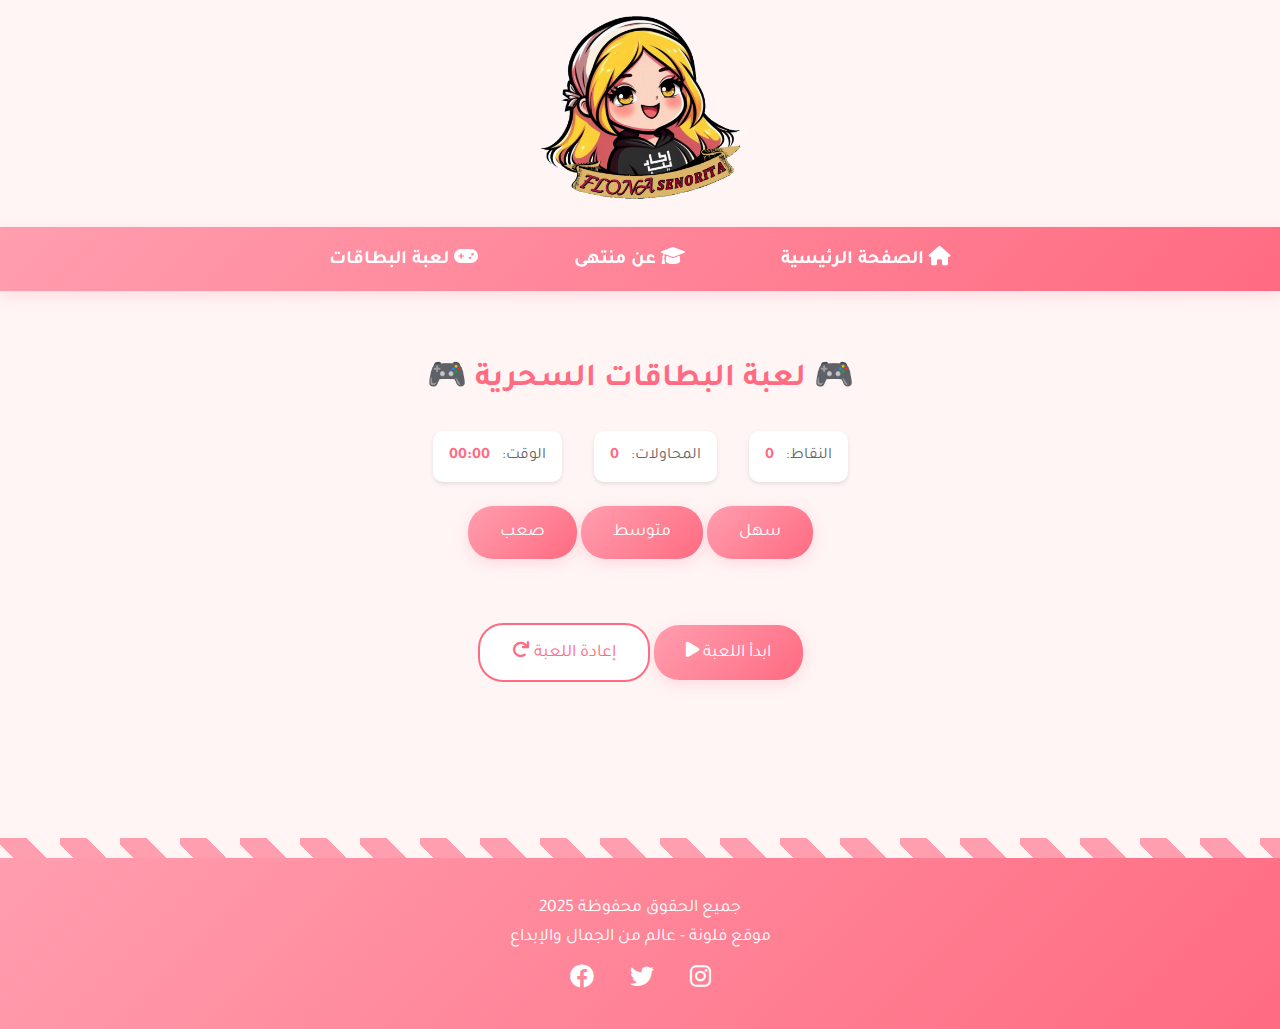
==== cards.html @ d1289386 "Add files via upload" ====
<!DOCTYPE html>
<html lang="ar" dir="rtl">
<head>
    <meta charset="UTF-8">
    <meta name="viewport" content="width=device-width, initial-scale=1.0">
    <title>لعبة البطاقات - موقع الفتيات الجميل</title>
    <link rel="stylesheet" href="styles.css">
    <link href="https://fonts.googleapis.com/css2?family=Tajawal:wght@400;700&display=swap" rel="stylesheet">
    <link rel="stylesheet" href="https://cdnjs.cloudflare.com/ajax/libs/font-awesome/6.0.0/css/all.min.css">
</head>
<body>
    <header class="site-header">
        <div class="logo-container">
            <img src="FLONA_SWETS.png" alt="Flona Sweets Logo" class="animated-logo">
        </div>
    </header>
    <nav>
        <ul>
            <li><a href="index.html"><i class="fas fa-home"></i> الصفحة الرئيسية</a></li>
            <li><a href="muntaha.html"><i class="fas fa-graduation-cap"></i> عن منتهى</a></li>
            <li><a href="cards.html"><i class="fas fa-gamepad"></i> لعبة البطاقات</a></li>
        </ul>
    </nav>
    <main class="game-page">
        <h1>🎮 لعبة البطاقات السحرية 🎮</h1>
        <div class="game-info">
            <div class="game-stats">
                <div class="stat-item">
                    <span class="stat-label">النقاط:</span>
                    <span id="score" class="stat-value">0</span>
                </div>
                <div class="stat-item">
                    <span class="stat-label">المحاولات:</span>
                    <span id="attempts" class="stat-value">0</span>
                </div>
                <div class="stat-item">
                    <span class="stat-label">الوقت:</span>
                    <span id="timer" class="stat-value">00:00</span>
                </div>
            </div>
            <div class="difficulty-selector">
                <button class="button" data-level="easy">سهل</button>
                <button class="button" data-level="medium">متوسط</button>
                <button class="button" data-level="hard">صعب</button>
            </div>
        </div>
        <div class="game-container" id="gameBoard"></div>
        <div class="game-controls">
            <button id="startGame" class="button">ابدأ اللعبة <i class="fas fa-play"></i></button>
            <button id="resetGame" class="button secondary" disabled>إعادة اللعبة <i class="fas fa-redo"></i></button>
        </div>
        <div class="game-message" id="gameMessage"></div>
    </main>
    <footer>
        <div class="footer-content">
            <p>جميع الحقوق محفوظة 2025</p>
            <p>موقع فلونة - عالم من الجمال والإبداع</p>
            <div class="social-links">
                <a href="#" title="انستغرام"><i class="fab fa-instagram"></i></a>
                <a href="#" title="تويتر"><i class="fab fa-twitter"></i></a>
                <a href="#" title="فيسبوك"><i class="fab fa-facebook"></i></a>
            </div>
        </div>
    </footer>
    <script src="game.js"></script>
</body>
</html>
---- styles.css ----
/* General Styles */
* {
    margin: 0;
    padding: 0;
    box-sizing: border-box;
    font-family: 'Tajawal', sans-serif;
}

body {
    background-color: #fff5f5;
    color: #333;
}

/* Site Header and Logo */
.site-header {
    text-align: center;
    padding: 1rem;
}

.logo-container {
    max-width: 200px;
    margin: 0 auto;
}

.animated-logo {
    width: 100%;
    animation: float 3s ease-in-out infinite;
}

@keyframes float {
    0% {
        transform: translateY(0px);
    }
    50% {
        transform: translateY(-10px);
    }
    100% {
        transform: translateY(0px);
    }
}

.time-container {
    text-align: center;
    margin: 2rem 0;
}

.time-animation {
    max-width: 300px;
    border-radius: 10px;
    box-shadow: 0 4px 8px rgba(0,0,0,0.1);
}

/* Navigation */
nav {
    background: linear-gradient(135deg, #ff9eaf 0%, #ff6b81 100%);
    padding: 1.2rem;
    box-shadow: 0 4px 15px rgba(255, 107, 129, 0.2);
    position: sticky;
    top: 0;
    z-index: 1000;
}

nav ul {
    list-style: none;
    display: flex;
    justify-content: center;
    gap: 3rem;
    max-width: 1200px;
    margin: 0 auto;
}

nav a {
    color: white;
    text-decoration: none;
    font-weight: bold;
    font-size: 1.2rem;
    padding: 0.5rem 1.5rem;
    border-radius: 25px;
    transition: all 0.3s ease;
    position: relative;
}

nav a:hover {
    background: rgba(255, 255, 255, 0.2);
    transform: translateY(-2px);
}

nav a::after {
    content: '';
    position: absolute;
    bottom: -5px;
    left: 50%;
    width: 0;
    height: 3px;
    background: white;
    transition: all 0.3s ease;
    transform: translateX(-50%);
}

nav a:hover::after {
    width: 70%;
}

/* Main Content */
main {
    max-width: 1200px;
    margin: 2rem auto;
    padding: 0 1rem;
}

h1 {
    text-align: center;
    color: #ff6b81;
    margin-bottom: 2rem;
}

/* Image Gallery */
.image-gallery {
    display: grid;
    grid-template-columns: repeat(auto-fit, minmax(300px, 1fr));
    gap: 2rem;
    padding: 1rem;
}

.image-card {
    background: white;
    border-radius: 10px;
    overflow: hidden;
    box-shadow: 0 4px 8px rgba(0,0,0,0.1);
    transition: transform 0.3s;
}

.image-card:hover {
    transform: translateY(-5px);
}

.image-card img {
    width: 100%;
    height: 200px;
    object-fit: cover;
}

.image-card p {
    padding: 1rem;
    text-align: center;
    color: #ff6b81;
}

/* Muntaha Page */
.muntaha-page .quote-container {
    display: grid;
    grid-template-columns: repeat(auto-fit, minmax(250px, 1fr));
    gap: 1.5rem;
    padding: 2rem;
}

.quote {
    background: white;
    padding: 2rem;
    border-radius: 10px;
    box-shadow: 0 4px 8px rgba(0,0,0,0.1);
    text-align: center;
}

.quote p {
    color: #ff6b81;
    font-size: 1.2rem;
    line-height: 1.6;
}

/* Muntaha Graduation Page */
.graduation-header {
    text-align: center;
    margin: 2rem 0;
    animation: fadeIn 1.5s ease-in;
}

.celebration-text {
    font-size: 1.2rem;
    color: #ff6b81;
    margin: 1rem 0;
}

.graduation-quote {
    background: linear-gradient(145deg, #fff5f5, #ffe9ec);
    border: 2px solid #ffccd5;
    padding: 2rem;
    animation: slideIn 0.5s ease-out;
}

.graduation-quote p {
    margin: 0.5rem 0;
}

.graduation-wishes {
    text-align: center;
    margin: 3rem 0;
    padding: 2rem;
    background: rgba(255, 158, 175, 0.1);
    border-radius: 15px;
    animation: fadeIn 2s ease-in;
}

.graduation-wishes h2 {
    color: #ff6b81;
    margin-bottom: 1.5rem;
}

.graduation-wishes p {
    font-size: 1.1rem;
    margin: 0.5rem 0;
    color: #666;
}

@keyframes fadeIn {
    from {
        opacity: 0;
    }
    to {
        opacity: 1;
    }
}

@keyframes slideIn {
    from {
        transform: translateY(20px);
        opacity: 0;
    }
    to {
        transform: translateY(0);
        opacity: 1;
    }
}

/* Cards Game */
.game-page {
    text-align: center;
    padding: 2rem;
}

.game-info {
    margin: 2rem auto;
    max-width: 800px;
}

.game-stats {
    display: flex;
    justify-content: center;
    gap: 2rem;
    margin-bottom: 1.5rem;
}

.stat-item {
    background: white;
    padding: 1rem;
    border-radius: 10px;
    box-shadow: 0 2px 4px rgba(0,0,0,0.1);
}

.stat-label {
    color: #666;
    margin-left: 0.5rem;
}

.stat-value {
    color: #ff6b81;
    font-weight: bold;
}

.difficulty-selector {
    margin: 1.5rem 0;
}

.difficulty-btn {
    background: white;
    border: 2px solid #ff9eaf;
    color: #ff6b81;
    padding: 0.5rem 1.5rem;
    margin: 0 0.5rem;
    border-radius: 20px;
    cursor: pointer;
    transition: all 0.3s;
}

.difficulty-btn:hover {
    background: #ff9eaf;
    color: white;
}

.difficulty-btn.active {
    background: #ff6b81;
    color: white;
    border-color: #ff6b81;
}

.game-container {
    display: grid;
    grid-template-columns: repeat(auto-fit, minmax(80px, 1fr));
    gap: 1rem;
    max-width: 800px;
    margin: 2rem auto;
}

.card {
    aspect-ratio: 3/4;
    background: linear-gradient(145deg, #ff9eaf, #ffb7c5);
    border-radius: 8px;
    cursor: pointer;
    transition: transform 0.3s, background 0.3s;
    display: flex;
    align-items: center;
    justify-content: center;
    font-size: 2rem;
    box-shadow: 0 4px 8px rgba(0,0,0,0.1);
}

.card:hover {
    transform: scale(1.05);
}

.card.flipped {
    background: white;
    border: 2px solid #ff9eaf;
}

.card.matched {
    background: #e8f5e9;
    border: 2px solid #81c784;
    cursor: default;
}

.game-controls {
    margin: 2rem 0;
}

.start-button, .reset-button {
    background: linear-gradient(135deg, #ff9eaf 0%, #ff6b81 100%);
    color: white;
    border: none;
    padding: 1rem 2rem;
    border-radius: 25px;
    font-size: 1.1rem;
    cursor: pointer;
    transition: all 0.3s ease;
    box-shadow: 0 4px 15px rgba(255, 107, 129, 0.2);
    position: relative;
    overflow: hidden;
}

.start-button:hover, .reset-button:hover {
    transform: translateY(-2px);
    box-shadow: 0 6px 20px rgba(255, 107, 129, 0.3);
}

.start-button:active, .reset-button:active {
    transform: translateY(0);
}

.start-button:disabled, .reset-button:disabled {
    background: linear-gradient(135deg, #cccccc 0%, #999999 100%);
    cursor: not-allowed;
    box-shadow: none;
}

.game-message {
    margin: 2rem 0;
    padding: 1rem;
    border-radius: 10px;
    font-size: 1.2rem;
    animation: fadeIn 0.5s ease-in;
}

.win-message {
    background: #e8f5e9;
    color: #2e7d32;
}

.lose-message {
    background: #ffebee;
    color: #c62828;
}

/* Buttons */
.button {
    background: linear-gradient(135deg, #ff9eaf 0%, #ff6b81 100%);
    color: white;
    border: none;
    padding: 1rem 2rem;
    border-radius: 25px;
    font-size: 1.1rem;
    cursor: pointer;
    transition: all 0.3s ease;
    box-shadow: 0 4px 15px rgba(255, 107, 129, 0.2);
    position: relative;
    overflow: hidden;
}

.button:hover {
    transform: translateY(-2px);
    box-shadow: 0 6px 20px rgba(255, 107, 129, 0.3);
}

.button:active {
    transform: translateY(0);
}

.button:disabled {
    background: linear-gradient(135deg, #cccccc 0%, #999999 100%);
    cursor: not-allowed;
    box-shadow: none;
}

.button.secondary {
    background: white;
    color: #ff6b81;
    border: 2px solid #ff6b81;
}

.button.secondary:hover {
    background: #fff5f5;
}

/* Footer */
footer {
    background: linear-gradient(135deg, #ff9eaf 0%, #ff6b81 100%);
    color: white;
    padding: 2rem;
    margin-top: 3rem;
    text-align: center;
    position: relative;
}

footer::before {
    content: '';
    position: absolute;
    top: -20px;
    left: 0;
    right: 0;
    height: 20px;
    background: linear-gradient(45deg, transparent 33.333%, #ff9eaf 33.333%, #ff9eaf 66.667%, transparent 66.667%);
    background-size: 60px 40px;
    background-repeat: repeat-x;
}

footer p {
    font-size: 1.1rem;
    margin: 0.5rem 0;
}

.social-links {
    margin-top: 1rem;
}

.social-links a {
    color: white;
    margin: 0 1rem;
    font-size: 1.5rem;
    transition: transform 0.3s ease;
    display: inline-block;
}

.social-links a:hover {
    transform: scale(1.2);
}
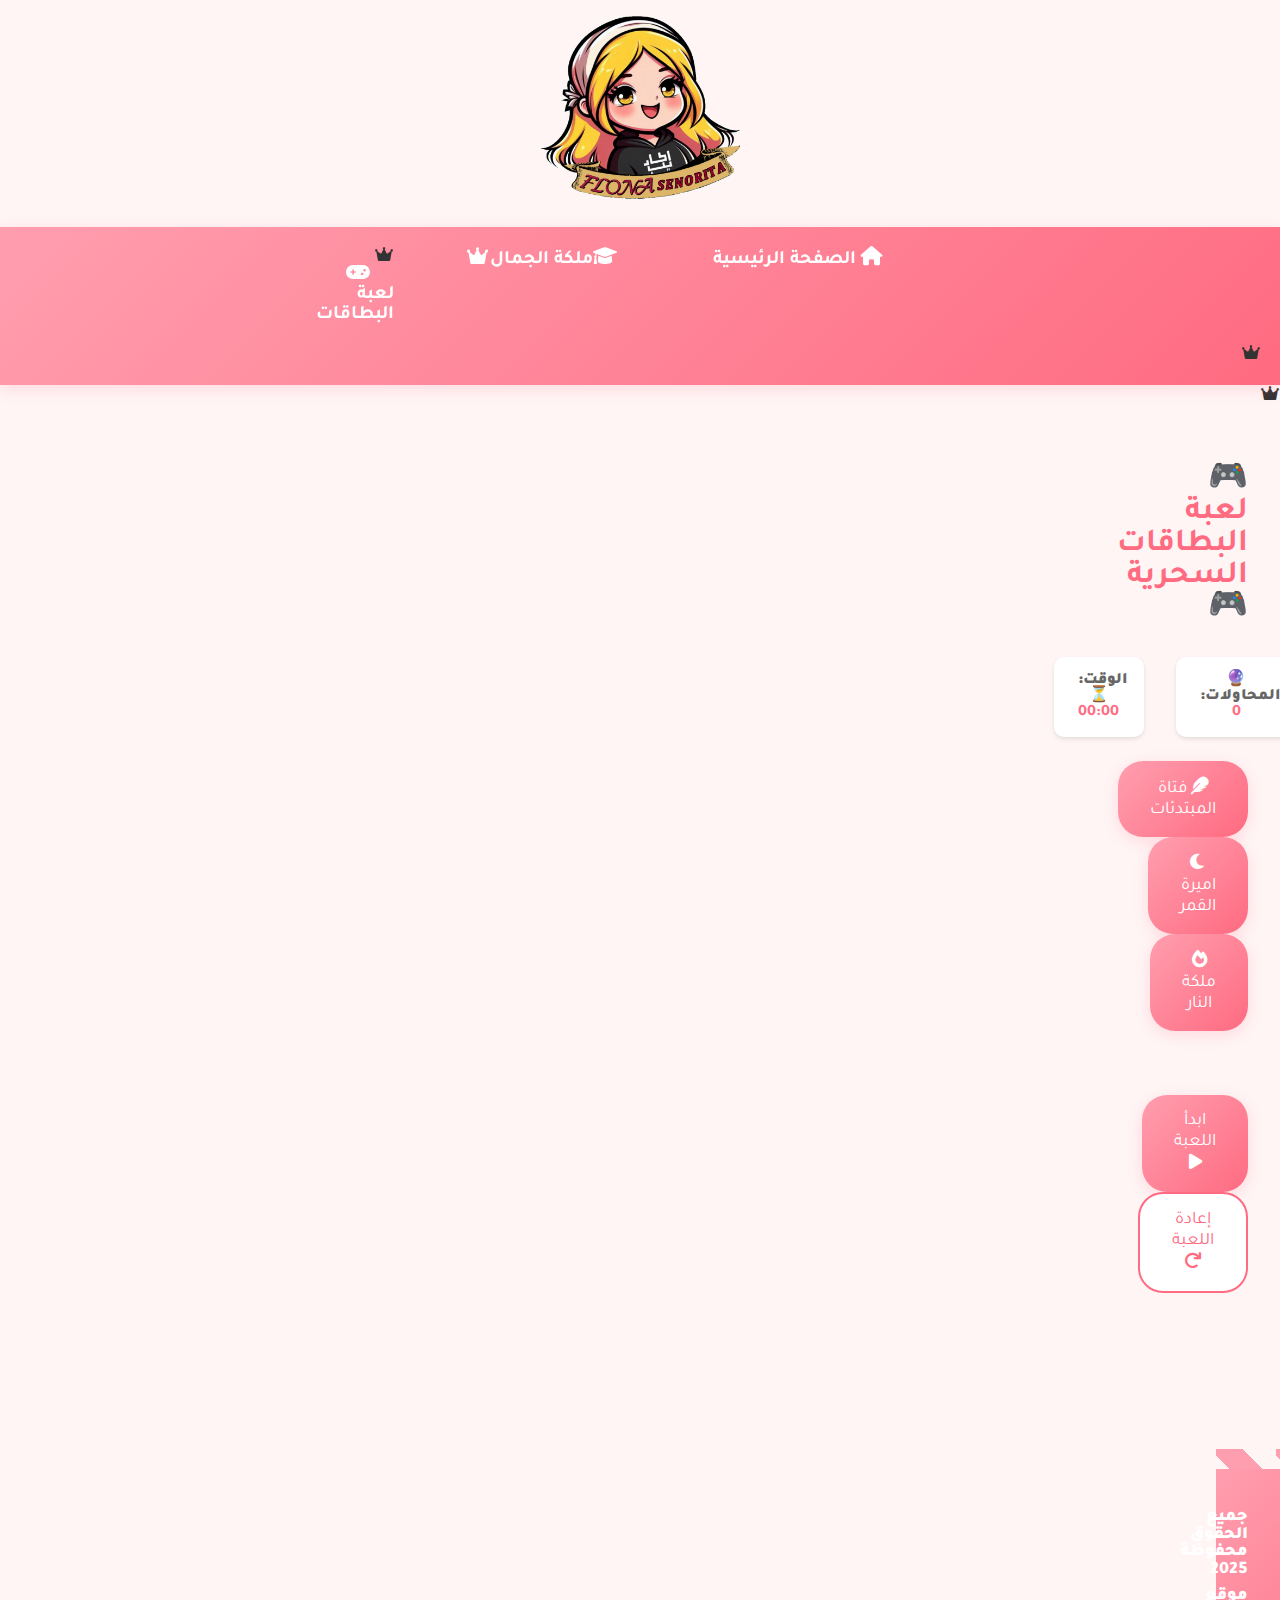
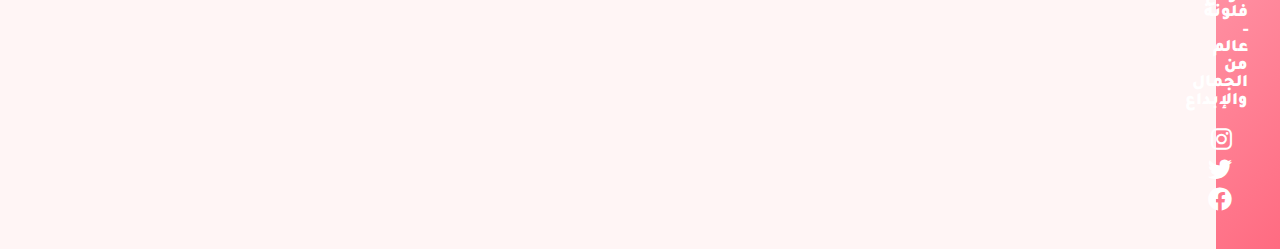
==== commit 1005d41a: "Update cards.html" ====
--- a/cards.html
+++ b/cards.html
@@ -17,7 +17,7 @@
     <nav>
         <ul>
             <li><a href="index.html"><i class="fas fa-home"></i> الصفحة الرئيسية</a></li>
-            <li><a href="muntaha.html"><i class="fas fa-graduation-cap"></i> عن منتهى</a></li>
+            <li><a href="muntaha.html"><i class="fas fa-graduation-cap"></i>ملكة الجمال<i class="fas fa-crown fa-fw"></a></li>
             <li><a href="cards.html"><i class="fas fa-gamepad"></i> لعبة البطاقات</a></li>
         </ul>
     </nav>
@@ -26,24 +26,33 @@
         <div class="game-info">
             <div class="game-stats">
                 <div class="stat-item">
-                    <span class="stat-label">النقاط:</span>
+                    <span class="stat-label">✨النقاط:</span>
                     <span id="score" class="stat-value">0</span>
                 </div>
                 <div class="stat-item">
-                    <span class="stat-label">المحاولات:</span>
+                    <span class="stat-label">🔮المحاولات:</span>
                     <span id="attempts" class="stat-value">0</span>
                 </div>
                 <div class="stat-item">
                     <span class="stat-label">الوقت:</span>
-                    <span id="timer" class="stat-value">00:00</span>
+                    <span id="timer" class="stat-value">⏳00:00</span>
                 </div>
             </div>
-            <div class="difficulty-selector">
-                <button class="button" data-level="easy">سهل</button>
-                <button class="button" data-level="medium">متوسط</button>
-                <button class="button" data-level="hard">صعب</button>
-            </div>
+                    <div class="difficulty-selector fairy-buttons">
+          <button class="button fairy-btn" data-level="easy">
+            <i class="fas fa-feather"></i>
+            فتاة المبتدئات
+          </button>
+          <button class="button fairy-btn" data-level="medium">
+            <i class="fas fa-moon"></i>
+            اميرة القمر
+          </button>
+          <button class="button fairy-btn" data-level="hard">
+            <i class="fas fa-fire"></i>
+            ملكة النار
+          </button>
         </div>
+      </div>
         <div class="game-container" id="gameBoard"></div>
         <div class="game-controls">
             <button id="startGame" class="button">ابدأ اللعبة <i class="fas fa-play"></i></button>
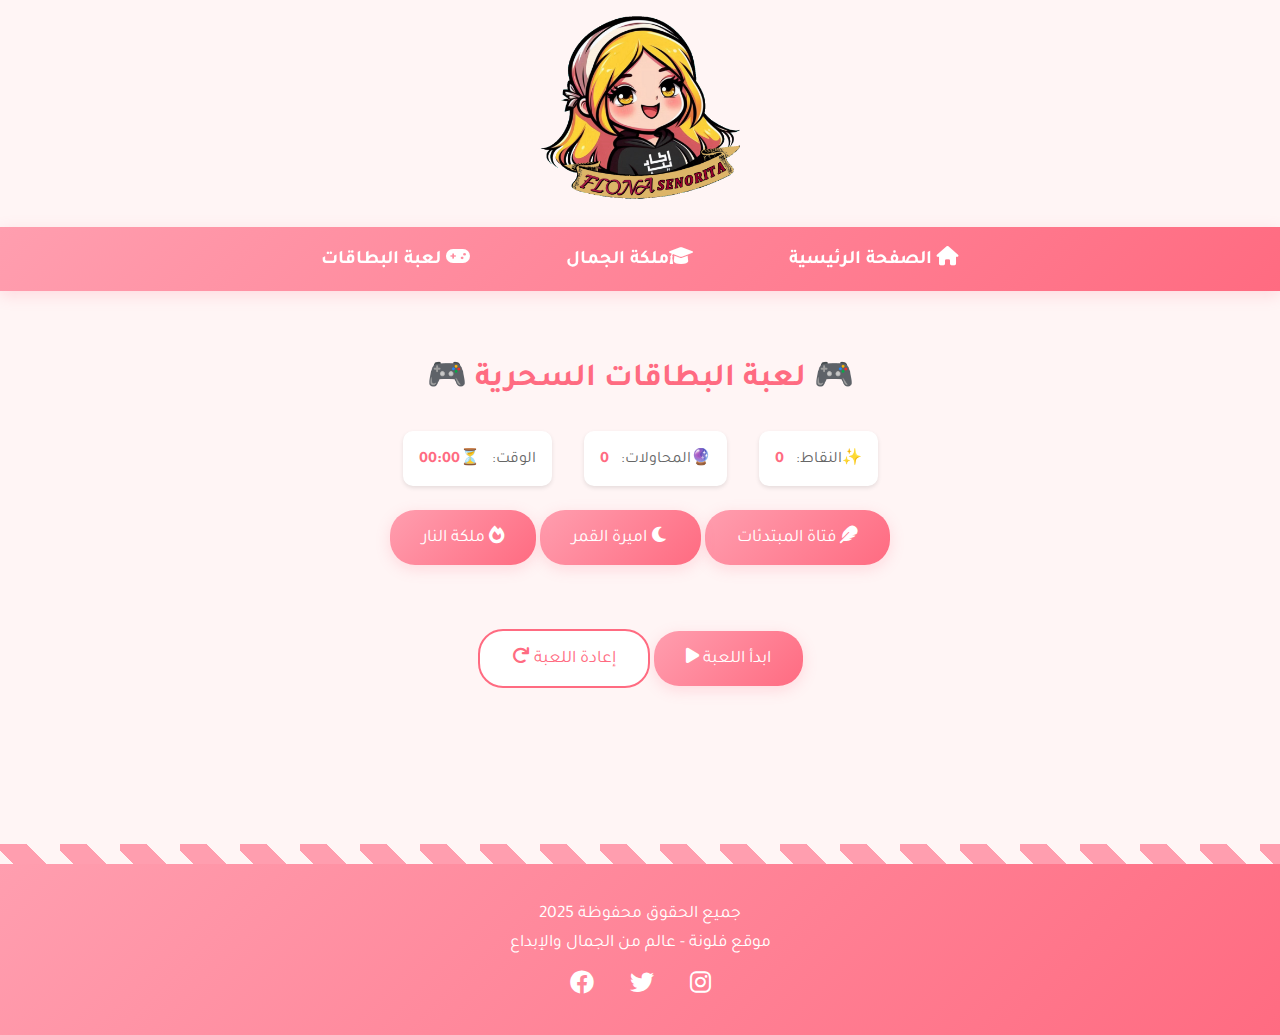
==== commit 9f3de15d: "Update cards.html" ====
--- a/cards.html
+++ b/cards.html
@@ -17,7 +17,7 @@
     <nav>
         <ul>
             <li><a href="index.html"><i class="fas fa-home"></i> الصفحة الرئيسية</a></li>
-            <li><a href="muntaha.html"><i class="fas fa-graduation-cap"></i>ملكة الجمال<i class="fas fa-crown fa-fw"></a></li>
+            <li><a href="muntaha.html"><i class="fas fa-graduation-cap"></i>ملكة الجمال</a></li>
             <li><a href="cards.html"><i class="fas fa-gamepad"></i> لعبة البطاقات</a></li>
         </ul>
     </nav>
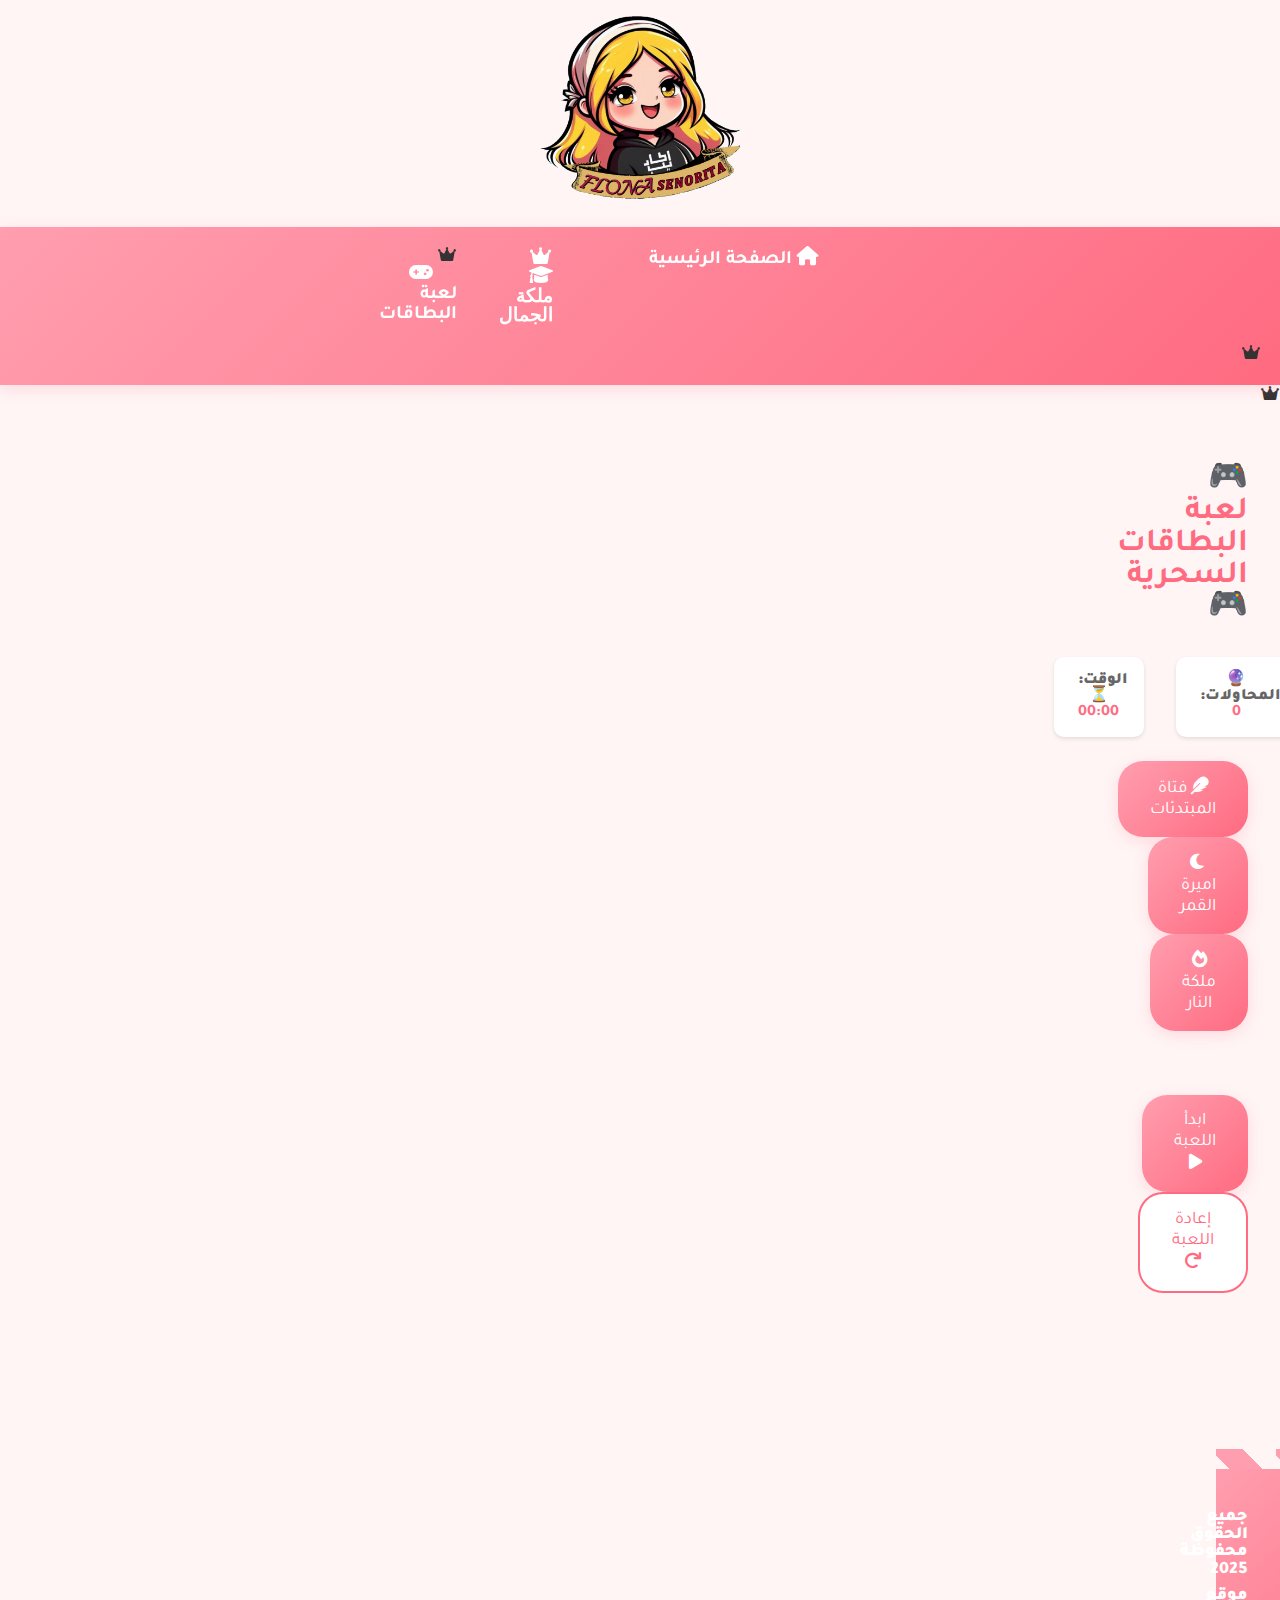
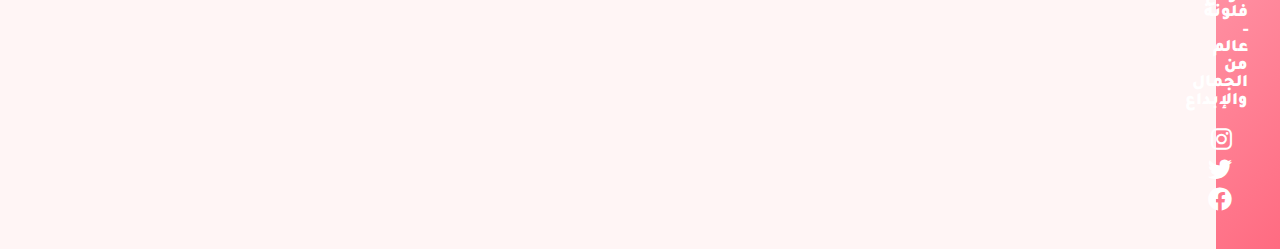
==== commit b90316a8: "Update cards.html" ====
--- a/cards.html
+++ b/cards.html
@@ -17,7 +17,7 @@
     <nav>
         <ul>
             <li><a href="index.html"><i class="fas fa-home"></i> الصفحة الرئيسية</a></li>
-            <li><a href="muntaha.html"><i class="fas fa-graduation-cap"></i>ملكة الجمال</a></li>
+            <li><a href="muntaha.html"><i class="fas fa-crown fa-fw"><i class="fas fa-graduation-cap"></i>ملكة الجمال</a></li>
             <li><a href="cards.html"><i class="fas fa-gamepad"></i> لعبة البطاقات</a></li>
         </ul>
     </nav>
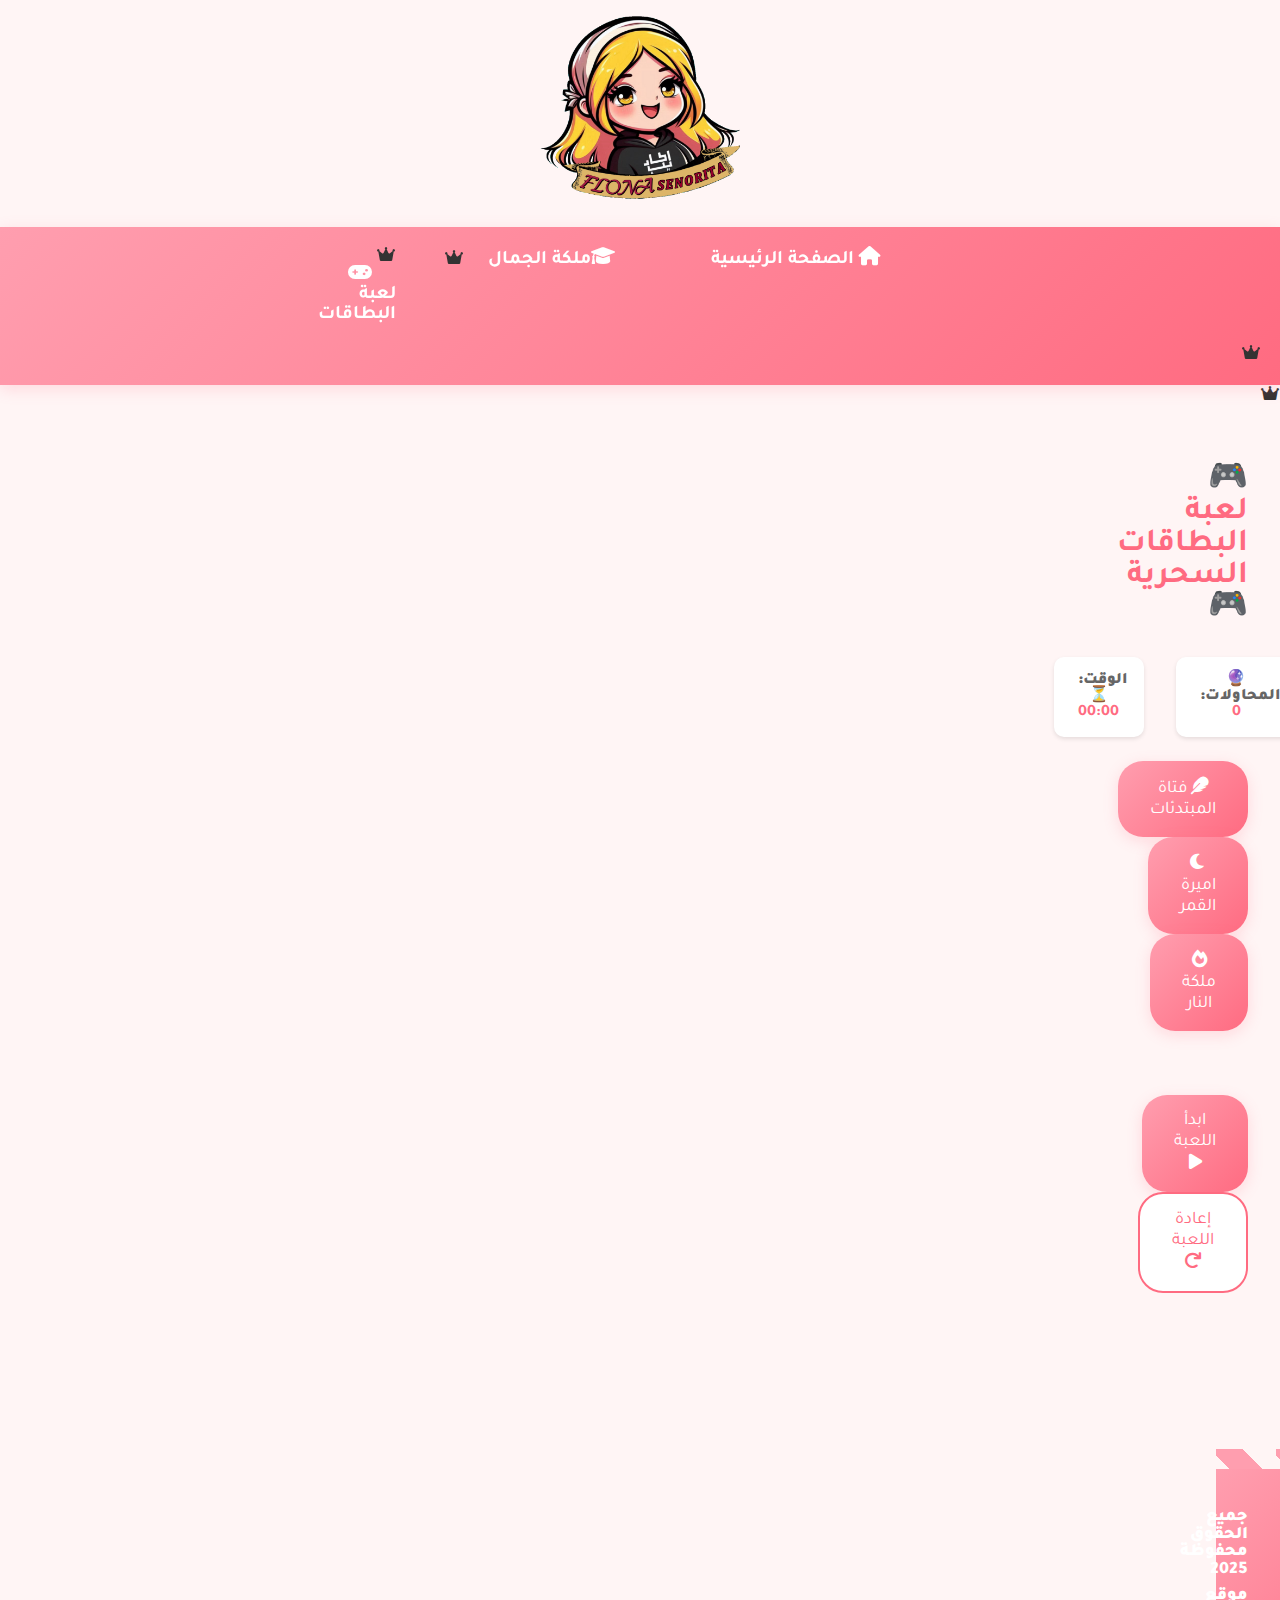
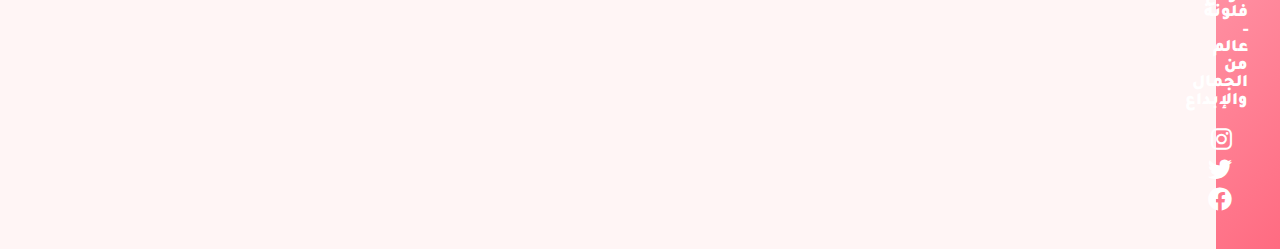
==== commit b386dc66: "Update cards.html" ====
--- a/cards.html
+++ b/cards.html
@@ -17,7 +17,7 @@
     <nav>
         <ul>
             <li><a href="index.html"><i class="fas fa-home"></i> الصفحة الرئيسية</a></li>
-            <li><a href="muntaha.html"><i class="fas fa-crown fa-fw"><i class="fas fa-graduation-cap"></i>ملكة الجمال</a></li>
+            <li><a href="muntaha.html"><i class="fas fa-graduation-cap"></i>ملكة الجمال</a><i class="fas fa-crown fa-fw"></li>
             <li><a href="cards.html"><i class="fas fa-gamepad"></i> لعبة البطاقات</a></li>
         </ul>
     </nav>
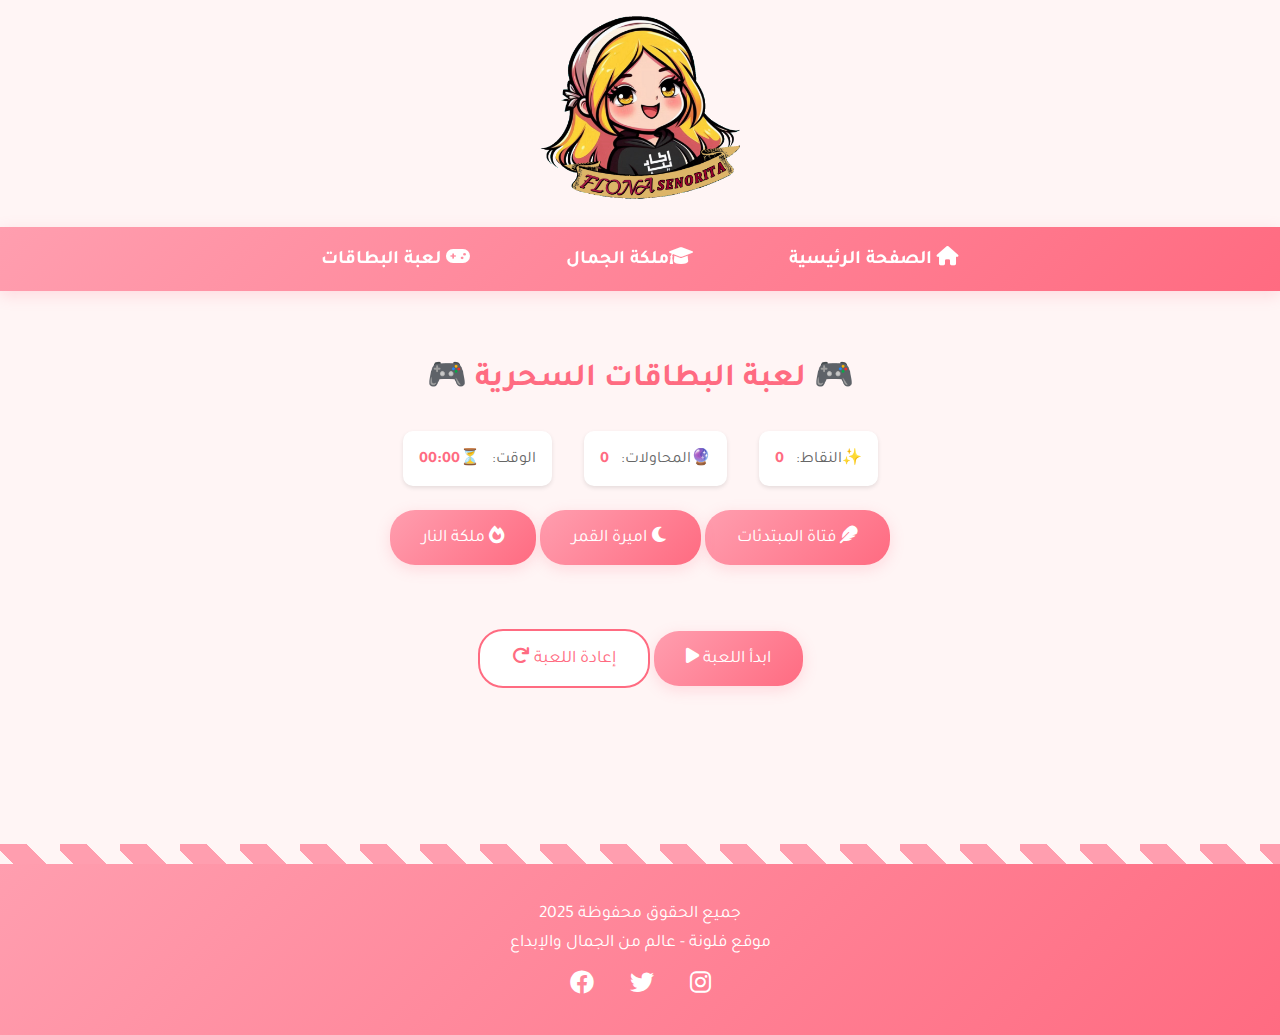
==== commit 9b12a7a8: "Update cards.html" ====
--- a/cards.html
+++ b/cards.html
@@ -17,7 +17,7 @@
     <nav>
         <ul>
             <li><a href="index.html"><i class="fas fa-home"></i> الصفحة الرئيسية</a></li>
-            <li><a href="muntaha.html"><i class="fas fa-graduation-cap"></i>ملكة الجمال</a><i class="fas fa-crown fa-fw"></li>
+            <li><a href="muntaha.html"><i class="fas fa-graduation-cap"></i>ملكة الجمال</a></li>
             <li><a href="cards.html"><i class="fas fa-gamepad"></i> لعبة البطاقات</a></li>
         </ul>
     </nav>
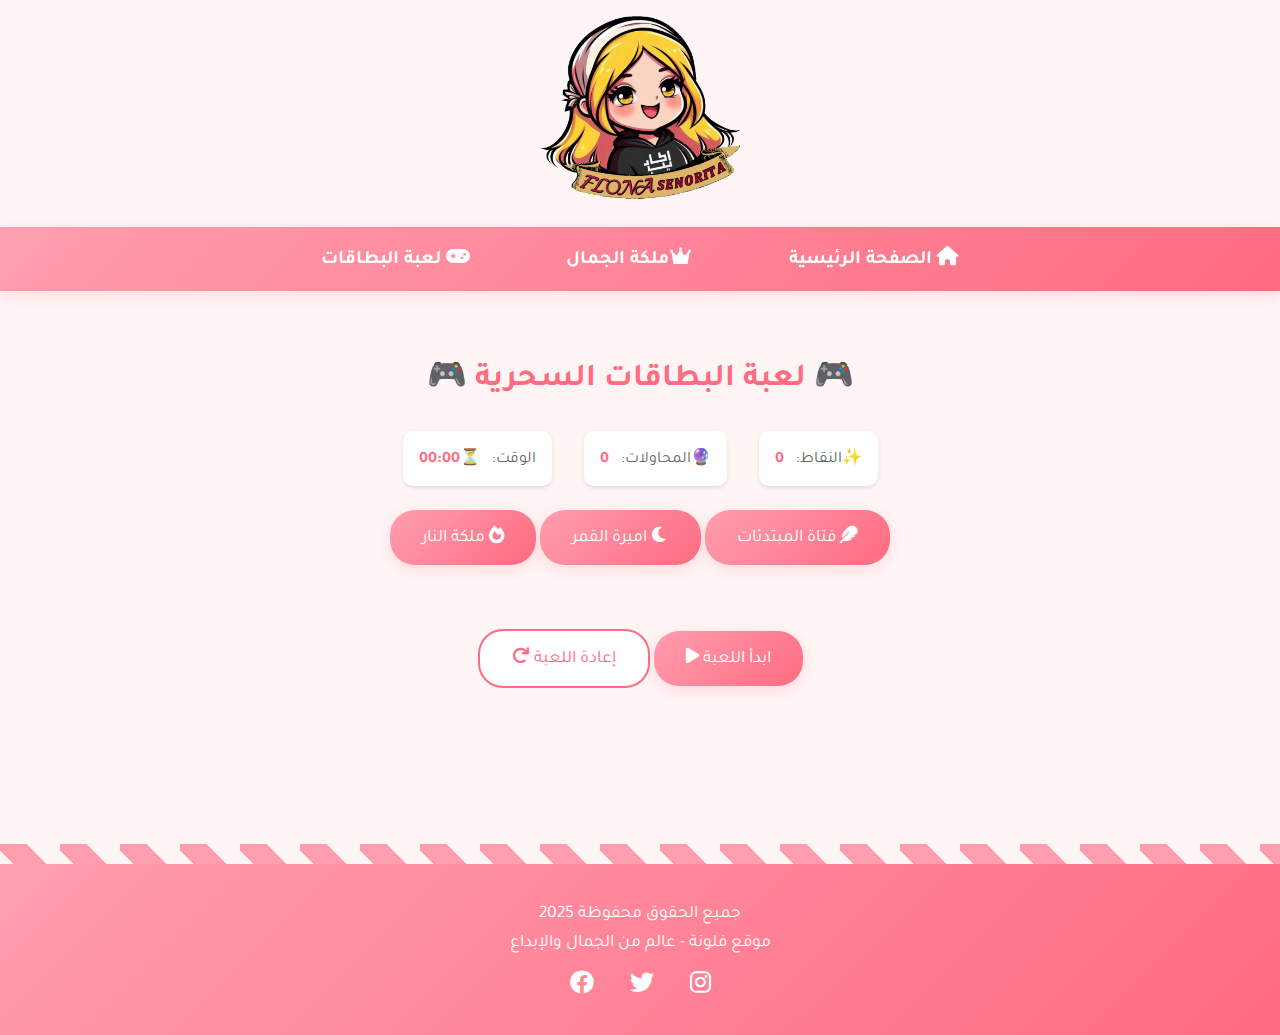
==== commit 3f9eb22c: "Update cards.html" ====
--- a/cards.html
+++ b/cards.html
@@ -17,7 +17,7 @@
     <nav>
         <ul>
             <li><a href="index.html"><i class="fas fa-home"></i> الصفحة الرئيسية</a></li>
-            <li><a href="muntaha.html"><i class="fas fa-graduation-cap"></i>ملكة الجمال</a></li>
+            <li><a href="muntaha.html"><i class="fas fa-crown fa-fw"></i>ملكة الجمال</a></li>
             <li><a href="cards.html"><i class="fas fa-gamepad"></i> لعبة البطاقات</a></li>
         </ul>
     </nav>
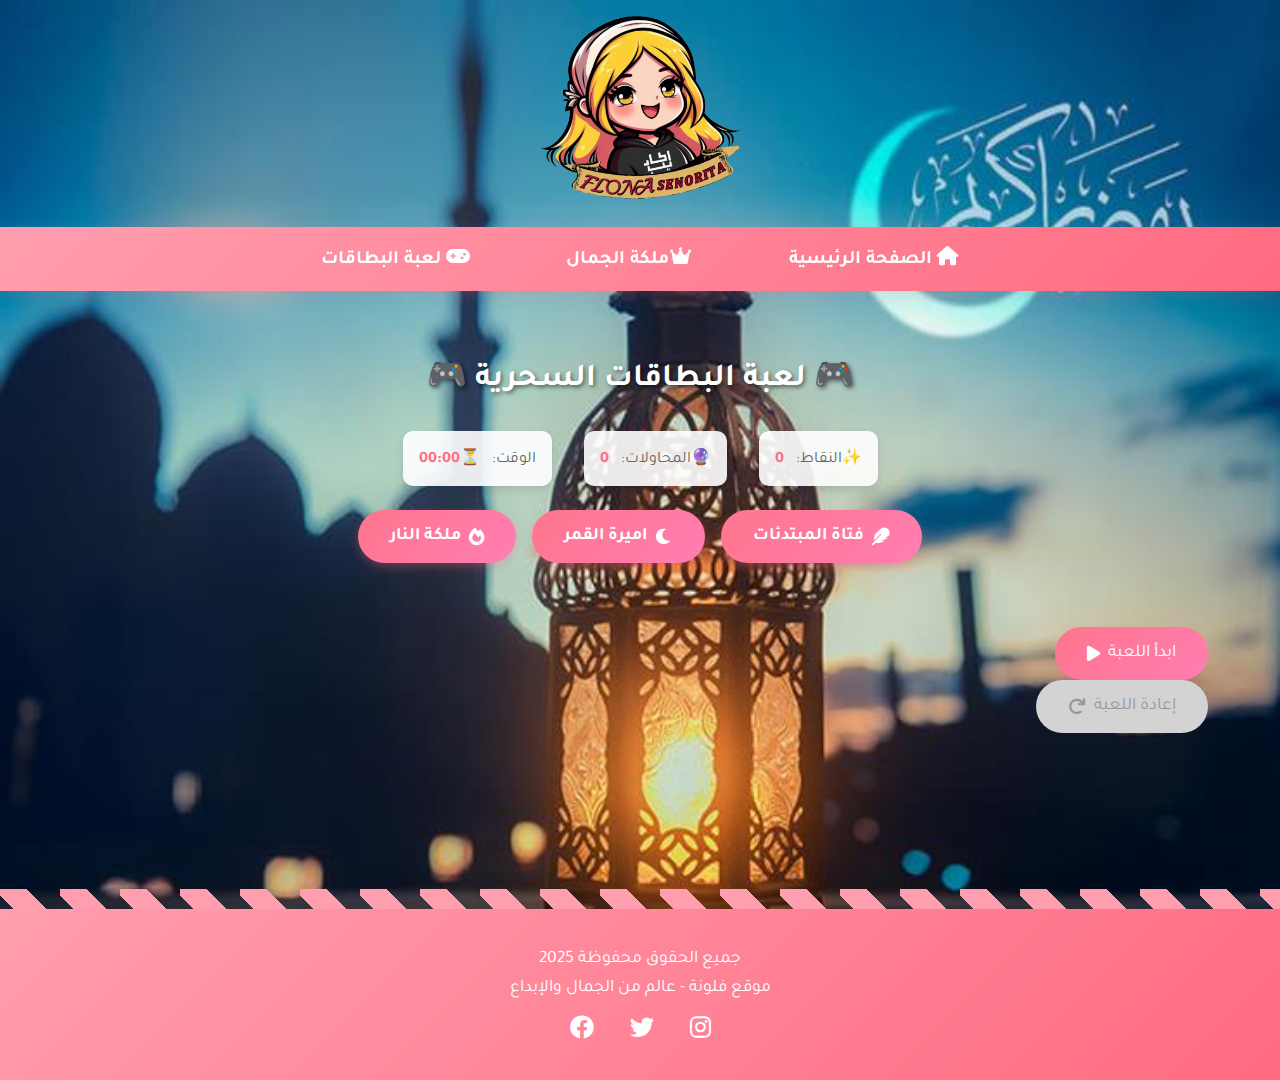
==== commit 39ef9ad1: "Update cards.html" ====
--- a/cards.html
+++ b/cards.html
@@ -1,44 +1,62 @@
 <!DOCTYPE html>
 <html lang="ar" dir="rtl">
-<head>
-    <meta charset="UTF-8">
-    <meta name="viewport" content="width=device-width, initial-scale=1.0">
+  <head>
+    <meta charset="UTF-8" />
+    <meta name="viewport" content="width=device-width, initial-scale=1.0" />
     <title>لعبة البطاقات - موقع الفتيات الجميل</title>
-    <link rel="stylesheet" href="styles.css">
-    <link href="https://fonts.googleapis.com/css2?family=Tajawal:wght@400;700&display=swap" rel="stylesheet">
-    <link rel="stylesheet" href="https://cdnjs.cloudflare.com/ajax/libs/font-awesome/6.0.0/css/all.min.css">
-</head>
-<body>
+    <link rel="stylesheet" href="styles.css" />
+    <link
+      href="https://fonts.googleapis.com/css2?family=Tajawal:wght@400;700&display=swap"
+      rel="stylesheet"
+    />
+    <link
+      rel="stylesheet"
+      href="https://cdnjs.cloudflare.com/ajax/libs/font-awesome/6.0.0/css/all.min.css"
+    />
+  </head>
+  <body>
     <header class="site-header">
-        <div class="logo-container">
-            <img src="FLONA_SWETS.png" alt="Flona Sweets Logo" class="animated-logo">
-        </div>
+      <div class="logo-container">
+        <img
+          src="FLONA_SWETS.png"
+          alt="Flona Sweets Logo"
+          class="animated-logo"
+        />
+      </div>
     </header>
     <nav>
-        <ul>
-            <li><a href="index.html"><i class="fas fa-home"></i> الصفحة الرئيسية</a></li>
-            <li><a href="muntaha.html"><i class="fas fa-crown fa-fw"></i>ملكة الجمال</a></li>
-            <li><a href="cards.html"><i class="fas fa-gamepad"></i> لعبة البطاقات</a></li>
-        </ul>
+      <ul>
+        <li>
+          <a href="index.html"><i class="fas fa-home"></i> الصفحة الرئيسية</a>
+        </li>
+        <li>
+          <a href="muntaha.html"
+            ><i class="fas fa-crown fa-fw"></i>ملكة الجمال</a
+          >
+        </li>
+        <li>
+          <a href="cards.html"><i class="fas fa-gamepad"></i> لعبة البطاقات</a>
+        </li>
+      </ul>
     </nav>
     <main class="game-page">
-        <h1>🎮 لعبة البطاقات السحرية 🎮</h1>
-        <div class="game-info">
-            <div class="game-stats">
-                <div class="stat-item">
-                    <span class="stat-label">✨النقاط:</span>
-                    <span id="score" class="stat-value">0</span>
-                </div>
-                <div class="stat-item">
-                    <span class="stat-label">🔮المحاولات:</span>
-                    <span id="attempts" class="stat-value">0</span>
-                </div>
-                <div class="stat-item">
-                    <span class="stat-label">الوقت:</span>
-                    <span id="timer" class="stat-value">⏳00:00</span>
-                </div>
-            </div>
-                    <div class="difficulty-selector fairy-buttons">
+      <h1>🎮 لعبة البطاقات السحرية 🎮</h1>
+      <div class="game-info">
+        <div class="game-stats">
+          <div class="stat-item">
+            <span class="stat-label">✨النقاط:</span>
+            <span id="score" class="stat-value">0</span>
+          </div>
+          <div class="stat-item">
+            <span class="stat-label">🔮المحاولات:</span>
+            <span id="attempts" class="stat-value">0</span>
+          </div>
+          <div class="stat-item">
+            <span class="stat-label">الوقت:</span>
+            <span id="timer" class="stat-value">⏳00:00</span>
+          </div>
+        </div>
+        <div class="difficulty-selector fairy-buttons">
           <button class="button fairy-btn" data-level="easy">
             <i class="fas fa-feather"></i>
             فتاة المبتدئات
@@ -53,24 +71,28 @@
           </button>
         </div>
       </div>
-        <div class="game-container" id="gameBoard"></div>
-        <div class="game-controls">
-            <button id="startGame" class="button">ابدأ اللعبة <i class="fas fa-play"></i></button>
-            <button id="resetGame" class="button secondary" disabled>إعادة اللعبة <i class="fas fa-redo"></i></button>
-        </div>
-        <div class="game-message" id="gameMessage"></div>
+      <div class="game-container" id="gameBoard"></div>
+      <div class="game-controls">
+        <button id="startGame" class="button">
+          ابدأ اللعبة <i class="fas fa-play"></i>
+        </button>
+        <button id="resetGame" class="button secondary" disabled>
+          إعادة اللعبة <i class="fas fa-redo"></i>
+        </button>
+      </div>
+      <div class="game-message" id="gameMessage"></div>
     </main>
     <footer>
-        <div class="footer-content">
-            <p>جميع الحقوق محفوظة 2025</p>
-            <p>موقع فلونة - عالم من الجمال والإبداع</p>
-            <div class="social-links">
-                <a href="#" title="انستغرام"><i class="fab fa-instagram"></i></a>
-                <a href="#" title="تويتر"><i class="fab fa-twitter"></i></a>
-                <a href="#" title="فيسبوك"><i class="fab fa-facebook"></i></a>
-            </div>
+      <div class="footer-content">
+        <p>جميع الحقوق محفوظة 2025</p>
+        <p>موقع فلونة - عالم من الجمال والإبداع</p>
+        <div class="social-links">
+          <a href="#" title="انستغرام"><i class="fab fa-instagram"></i></a>
+          <a href="#" title="تويتر"><i class="fab fa-twitter"></i></a>
+          <a href="#" title="فيسبوك"><i class="fab fa-facebook"></i></a>
         </div>
+      </div>
     </footer>
     <script src="game.js"></script>
-</body>
+  </body>
 </html>
--- a/styles.css
+++ b/styles.css
@@ -1,464 +1,465 @@
 /* General Styles */
 * {
-    margin: 0;
-    padding: 0;
-    box-sizing: border-box;
-    font-family: 'Tajawal', sans-serif;
+  margin: 0;
+  padding: 0;
+  box-sizing: border-box;
+  font-family: "Tajawal", sans-serif;
 }
 
 body {
-    background-color: #fff5f5;
-    color: #333;
+  background-image: url("cm1.png"); /* ضع مسار الصورة هنا */
+  background-size: cover;
+  background-repeat: no-repeat;
+  background-attachment: fixed;
+  color: #333;
+  min-height: 100vh;
+}
+
+/* تحسين قابلية قراءة النص على الخلفية */
+main h1,
+.image-card p {
+  color: #ffffff;
+  text-shadow: 2px 2px 4px rgba(0, 0, 0, 0.5);
+}
+
+/* إضافة شفافية للعناصر الأخرى لتحسين التباين */
+nav,
+footer {
+  background-color: rgba(255, 255, 255, 0.8);
 }
 
 /* Site Header and Logo */
 .site-header {
-    text-align: center;
-    padding: 1rem;
+  text-align: center;
+  padding: 1rem;
 }
 
 .logo-container {
-    max-width: 200px;
-    margin: 0 auto;
+  max-width: 200px;
+  margin: 0 auto;
 }
 
 .animated-logo {
-    width: 100%;
-    animation: float 3s ease-in-out infinite;
+  width: 100%;
+  animation: float 3s ease-in-out infinite;
 }
 
 @keyframes float {
-    0% {
-        transform: translateY(0px);
-    }
-    50% {
-        transform: translateY(-10px);
-    }
-    100% {
-        transform: translateY(0px);
-    }
+  0% {
+    transform: translateY(0px);
+  }
+  50% {
+    transform: translateY(-10px);
+  }
+  100% {
+    transform: translateY(0px);
+  }
 }
 
 .time-container {
-    text-align: center;
-    margin: 2rem 0;
+  text-align: center;
+  margin: 2rem 0;
 }
 
 .time-animation {
-    max-width: 300px;
-    border-radius: 10px;
-    box-shadow: 0 4px 8px rgba(0,0,0,0.1);
+  max-width: 300px;
+  border-radius: 10px;
+  box-shadow: 0 4px 8px rgba(0, 0, 0, 0.1);
 }
 
 /* Navigation */
 nav {
-    background: linear-gradient(135deg, #ff9eaf 0%, #ff6b81 100%);
-    padding: 1.2rem;
-    box-shadow: 0 4px 15px rgba(255, 107, 129, 0.2);
-    position: sticky;
-    top: 0;
-    z-index: 1000;
+  background: linear-gradient(135deg, #ff9eaf 0%, #ff6b81 100%);
+  padding: 1.2rem;
+  box-shadow: 0 4px 15px rgba(255, 107, 129, 0.2);
+  position: sticky;
+  top: 0;
+  z-index: 1000;
 }
 
 nav ul {
-    list-style: none;
-    display: flex;
-    justify-content: center;
-    gap: 3rem;
-    max-width: 1200px;
-    margin: 0 auto;
+  list-style: none;
+  display: flex;
+  justify-content: center;
+  gap: 3rem;
+  max-width: 1200px;
+  margin: 0 auto;
 }
 
 nav a {
-    color: white;
-    text-decoration: none;
-    font-weight: bold;
-    font-size: 1.2rem;
-    padding: 0.5rem 1.5rem;
-    border-radius: 25px;
-    transition: all 0.3s ease;
-    position: relative;
+  color: white;
+  text-decoration: none;
+  font-weight: bold;
+  font-size: 1.2rem;
+  padding: 0.5rem 1.5rem;
+  border-radius: 25px;
+  transition: all 0.3s ease;
+  position: relative;
 }
 
 nav a:hover {
-    background: rgba(255, 255, 255, 0.2);
-    transform: translateY(-2px);
+  background: rgba(255, 255, 255, 0.2);
+  transform: translateY(-2px);
 }
 
 nav a::after {
-    content: '';
-    position: absolute;
-    bottom: -5px;
-    left: 50%;
-    width: 0;
-    height: 3px;
-    background: white;
-    transition: all 0.3s ease;
-    transform: translateX(-50%);
+  content: "";
+  position: absolute;
+  bottom: -5px;
+  left: 50%;
+  width: 0;
+  height: 3px;
+  background: white;
+  transition: all 0.3s ease;
+  transform: translateX(-50%);
 }
 
 nav a:hover::after {
-    width: 70%;
+  width: 70%;
 }
 
 /* Main Content */
 main {
-    max-width: 1200px;
-    margin: 2rem auto;
-    padding: 0 1rem;
+  max-width: 1200px;
+  margin: 2rem auto;
+  padding: 0 1rem;
 }
 
 h1 {
-    text-align: center;
-    color: #ff6b81;
-    margin-bottom: 2rem;
+  text-align: center;
+  color: #ff6b81;
+  margin-bottom: 2rem;
 }
 
 /* Image Gallery */
 .image-gallery {
-    display: grid;
-    grid-template-columns: repeat(auto-fit, minmax(300px, 1fr));
-    gap: 2rem;
-    padding: 1rem;
+  display: grid;
+  grid-template-columns: repeat(auto-fit, minmax(300px, 1fr));
+  gap: 2rem;
+  padding: 1rem;
 }
 
 .image-card {
-    background: white;
-    border-radius: 10px;
-    overflow: hidden;
-    box-shadow: 0 4px 8px rgba(0,0,0,0.1);
-    transition: transform 0.3s;
+  background: white;
+  border-radius: 10px;
+  overflow: hidden;
+  box-shadow: 0 4px 8px rgba(0, 0, 0, 0.1);
+  transition: transform 0.3s;
 }
 
 .image-card:hover {
-    transform: translateY(-5px);
+  transform: translateY(-5px);
 }
 
 .image-card img {
-    width: 100%;
-    height: 200px;
-    object-fit: cover;
+  width: 100%;
+  height: 200px;
+  object-fit: cover;
 }
 
 .image-card p {
-    padding: 1rem;
-    text-align: center;
-    color: #ff6b81;
-}
-
-/* Muntaha Page */
-.muntaha-page .quote-container {
-    display: grid;
-    grid-template-columns: repeat(auto-fit, minmax(250px, 1fr));
-    gap: 1.5rem;
-    padding: 2rem;
+  padding: 1rem;
+  text-align: center;
+  color: #ff6b81;
+}
+
+/* أنماط خاصة بصفحة منتهى */
+.muntaha-page {
+  text-align: center;
+  padding: 2rem;
+}
+
+.graduation-header h1 {
+  font-size: 2.5rem;
+  color: #ff6b81;
+  margin-bottom: 1rem;
+  animation: fadeIn 2s ease-in;
+}
+
+.celebration-text {
+  background-color: rgba(220, 200, 255, 0.9); /* خلفية بيضاء مع شفافية */
+  padding: 1.5rem;
+  border-radius: 15px;
+  box-shadow: 0 4px 15px rgba(0, 0, 0, 0.1);
+  margin: 1rem auto;
+  max-width: 600px;
+}
+
+.celebration-text p {
+  font-size: 1.2rem;
+  color: #333;
+  text-shadow: none; /* إزالة الظل للنص */
+}
+
+.quote-container {
+  display: grid;
+  grid-template-columns: repeat(auto-fit, minmax(250px, 1fr));
+  gap: 1.5rem;
+  padding: 2rem;
 }
 
 .quote {
-    background: white;
-    padding: 2rem;
-    border-radius: 10px;
-    box-shadow: 0 4px 8px rgba(0,0,0,0.1);
-    text-align: center;
+  background: rgba(255, 200, 248, 0.9); /* خلفية بيضاء مع شفافية */
+  padding: 2rem;
+  border-radius: 15px;
+  box-shadow: 0 4px 15px rgba(0, 0, 0, 0.1);
+  text-align: center;
+  animation: slideIn 0.5s ease-out;
 }
 
 .quote p {
-    color: #ff6b81;
-    font-size: 1.2rem;
-    line-height: 1.6;
-}
-
-/* Muntaha Graduation Page */
-.graduation-header {
-    text-align: center;
-    margin: 2rem 0;
-    animation: fadeIn 1.5s ease-in;
-}
-
-.celebration-text {
-    font-size: 1.2rem;
-    color: #ff6b81;
-    margin: 1rem 0;
-}
-
-.graduation-quote {
-    background: linear-gradient(145deg, #fff5f5, #ffe9ec);
-    border: 2px solid #ffccd5;
-    padding: 2rem;
-    animation: slideIn 0.5s ease-out;
-}
-
-.graduation-quote p {
-    margin: 0.5rem 0;
+  color: #333; /* تغيير لون النص إلى داكن */
+  font-size: 1.2rem;
+  line-height: 1.6;
 }
 
 .graduation-wishes {
-    text-align: center;
-    margin: 3rem 0;
-    padding: 2rem;
-    background: rgba(255, 158, 175, 0.1);
-    border-radius: 15px;
-    animation: fadeIn 2s ease-in;
+  background: rgba(218, 196, 236, 0.9); /* خلفية بيضاء مع شفافية */
+  padding: 2rem;
+  border-radius: 15px;
+  margin: 2rem auto;
+  max-width: 800px;
+  animation: fadeIn 2s ease-in;
 }
 
 .graduation-wishes h2 {
-    color: #ff6b81;
-    margin-bottom: 1.5rem;
+  color: #ff6b81;
+  font-size: 2rem;
+  margin-bottom: 1rem;
 }
 
 .graduation-wishes p {
-    font-size: 1.1rem;
-    margin: 0.5rem 0;
-    color: #666;
-}
-
+  font-size: 1.1rem;
+  color: #333; /* تغيير لون النص إلى داكن */
+  line-height: 1.6;
+}
+
+/* أنماط خاصة بلعبة البطاقات */
+.game-page {
+  text-align: center;
+  padding: 2rem;
+}
+
+.game-info {
+  margin: 2rem auto;
+  max-width: 800px;
+}
+
+.game-stats {
+  display: flex;
+  justify-content: center;
+  gap: 2rem;
+  margin-bottom: 1.5rem;
+}
+
+.stat-item {
+  background: rgba(255, 255, 255, 0.9); /* خلفية بيضاء مع شفافية */
+  padding: 1rem;
+  border-radius: 10px;
+  box-shadow: 0 4px 8px rgba(0, 0, 0, 0.1);
+}
+
+.stat-label {
+  color: #666;
+  margin-left: 0.5rem;
+}
+
+.stat-value {
+  color: #ff6b81;
+  font-weight: bold;
+}
+
+/* تحسين أزرار اختيار الصعوبة */
+.fairy-buttons {
+  display: flex;
+  justify-content: center;
+  gap: 1rem;
+  margin: 1.5rem 0;
+}
+
+.fairy-btn {
+  background: linear-gradient(135deg, #ff9eaf, #ff6b81);
+  border: 2px solid transparent;
+  color: white;
+  padding: 0.7rem 1.8rem;
+  border-radius: 30px;
+  cursor: pointer;
+  font-size: 1.1rem;
+  font-weight: bold;
+  display: flex;
+  align-items: center;
+  gap: 0.5rem;
+  transition: all 0.3s ease-in-out;
+  box-shadow: 0 4px 10px rgba(255, 107, 129, 0.3);
+}
+
+.fairy-btn:hover {
+  background: white;
+  color: #ff6b81;
+  border: 2px solid #ff6b81;
+  transform: translateY(-3px);
+}
+
+.fairy-btn.active {
+  background: #ff6b81;
+  color: white;
+  border: 2px solid white;
+  box-shadow: 0 6px 15px rgba(255, 107, 129, 0.5);
+}
+
+/* تحسين أزرار التحكم في اللعبة */
+.button {
+  background: linear-gradient(135deg, #ff758c, #ff7eb3);
+  color: white;
+  border: none;
+  padding: 1rem 2rem;
+  border-radius: 30px;
+  font-size: 1.1rem;
+  cursor: pointer;
+  transition: all 0.3s ease;
+  box-shadow: 0 4px 10px rgba(255, 107, 129, 0.3);
+  display: flex;
+  align-items: center;
+  gap: 0.5rem;
+}
+
+.button:hover {
+  background: white;
+  color: #ff758c;
+  box-shadow: 0 6px 20px rgba(255, 107, 129, 0.5);
+}
+
+.button:disabled {
+  background: #d3d3d3;
+  color: #999;
+  cursor: not-allowed;
+  box-shadow: none;
+}
+
+.game-container {
+  display: grid;
+  grid-template-columns: repeat(auto-fit, minmax(80px, 1fr));
+  gap: 1rem;
+  max-width: 800px;
+  margin: 2rem auto;
+}
+
+.card {
+  aspect-ratio: 3/4;
+  background: linear-gradient(145deg, #ff9eaf, #ffb7c5);
+  border-radius: 8px;
+  cursor: pointer;
+  transition: transform 0.3s, background 0.3s;
+  display: flex;
+  align-items: center;
+  justify-content: center;
+  font-size: 2rem;
+  box-shadow: 0 4px 8px rgba(0, 0, 0, 0.1);
+}
+
+.card:hover {
+  transform: scale(1.05);
+}
+
+.card.flipped {
+  background: white;
+  border: 2px solid #ff9eaf;
+}
+
+.card.matched {
+  background: #e8f5e9;
+  border: 2px solid #81c784;
+  cursor: default;
+}
+
+.game-controls {
+  margin: 2rem 0;
+}
+
+.game-message {
+  margin: 2rem 0;
+  padding: 1rem;
+  border-radius: 10px;
+  font-size: 1.2rem;
+  animation: fadeIn 0.5s ease-in;
+}
+
+.win-message {
+  background: #e8f5e9;
+  color: #2e7d32;
+}
+
+.lose-message {
+  background: #ffebee;
+  color: #c62828;
+}
+
+/* Animations */
 @keyframes fadeIn {
-    from {
-        opacity: 0;
-    }
-    to {
-        opacity: 1;
-    }
+  from {
+    opacity: 0;
+  }
+  to {
+    opacity: 1;
+  }
 }
 
 @keyframes slideIn {
-    from {
-        transform: translateY(20px);
-        opacity: 0;
-    }
-    to {
-        transform: translateY(0);
-        opacity: 1;
-    }
-}
-
-/* Cards Game */
-.game-page {
-    text-align: center;
-    padding: 2rem;
-}
-
-.game-info {
-    margin: 2rem auto;
-    max-width: 800px;
-}
-
-.game-stats {
-    display: flex;
-    justify-content: center;
-    gap: 2rem;
-    margin-bottom: 1.5rem;
-}
-
-.stat-item {
-    background: white;
-    padding: 1rem;
-    border-radius: 10px;
-    box-shadow: 0 2px 4px rgba(0,0,0,0.1);
-}
-
-.stat-label {
-    color: #666;
-    margin-left: 0.5rem;
-}
-
-.stat-value {
-    color: #ff6b81;
-    font-weight: bold;
-}
-
-.difficulty-selector {
-    margin: 1.5rem 0;
-}
-
-.difficulty-btn {
-    background: white;
-    border: 2px solid #ff9eaf;
-    color: #ff6b81;
-    padding: 0.5rem 1.5rem;
-    margin: 0 0.5rem;
-    border-radius: 20px;
-    cursor: pointer;
-    transition: all 0.3s;
-}
-
-.difficulty-btn:hover {
-    background: #ff9eaf;
-    color: white;
-}
-
-.difficulty-btn.active {
-    background: #ff6b81;
-    color: white;
-    border-color: #ff6b81;
-}
-
-.game-container {
-    display: grid;
-    grid-template-columns: repeat(auto-fit, minmax(80px, 1fr));
-    gap: 1rem;
-    max-width: 800px;
-    margin: 2rem auto;
-}
-
-.card {
-    aspect-ratio: 3/4;
-    background: linear-gradient(145deg, #ff9eaf, #ffb7c5);
-    border-radius: 8px;
-    cursor: pointer;
-    transition: transform 0.3s, background 0.3s;
-    display: flex;
-    align-items: center;
-    justify-content: center;
-    font-size: 2rem;
-    box-shadow: 0 4px 8px rgba(0,0,0,0.1);
-}
-
-.card:hover {
-    transform: scale(1.05);
-}
-
-.card.flipped {
-    background: white;
-    border: 2px solid #ff9eaf;
-}
-
-.card.matched {
-    background: #e8f5e9;
-    border: 2px solid #81c784;
-    cursor: default;
-}
-
-.game-controls {
-    margin: 2rem 0;
-}
-
-.start-button, .reset-button {
-    background: linear-gradient(135deg, #ff9eaf 0%, #ff6b81 100%);
-    color: white;
-    border: none;
-    padding: 1rem 2rem;
-    border-radius: 25px;
-    font-size: 1.1rem;
-    cursor: pointer;
-    transition: all 0.3s ease;
-    box-shadow: 0 4px 15px rgba(255, 107, 129, 0.2);
-    position: relative;
-    overflow: hidden;
-}
-
-.start-button:hover, .reset-button:hover {
-    transform: translateY(-2px);
-    box-shadow: 0 6px 20px rgba(255, 107, 129, 0.3);
-}
-
-.start-button:active, .reset-button:active {
+  from {
+    transform: translateY(20px);
+    opacity: 0;
+  }
+  to {
     transform: translateY(0);
-}
-
-.start-button:disabled, .reset-button:disabled {
-    background: linear-gradient(135deg, #cccccc 0%, #999999 100%);
-    cursor: not-allowed;
-    box-shadow: none;
-}
-
-.game-message {
-    margin: 2rem 0;
-    padding: 1rem;
-    border-radius: 10px;
-    font-size: 1.2rem;
-    animation: fadeIn 0.5s ease-in;
-}
-
-.win-message {
-    background: #e8f5e9;
-    color: #2e7d32;
-}
-
-.lose-message {
-    background: #ffebee;
-    color: #c62828;
-}
-
-/* Buttons */
-.button {
-    background: linear-gradient(135deg, #ff9eaf 0%, #ff6b81 100%);
-    color: white;
-    border: none;
-    padding: 1rem 2rem;
-    border-radius: 25px;
-    font-size: 1.1rem;
-    cursor: pointer;
-    transition: all 0.3s ease;
-    box-shadow: 0 4px 15px rgba(255, 107, 129, 0.2);
-    position: relative;
-    overflow: hidden;
-}
-
-.button:hover {
-    transform: translateY(-2px);
-    box-shadow: 0 6px 20px rgba(255, 107, 129, 0.3);
-}
-
-.button:active {
-    transform: translateY(0);
-}
-
-.button:disabled {
-    background: linear-gradient(135deg, #cccccc 0%, #999999 100%);
-    cursor: not-allowed;
-    box-shadow: none;
-}
-
-.button.secondary {
-    background: white;
-    color: #ff6b81;
-    border: 2px solid #ff6b81;
-}
-
-.button.secondary:hover {
-    background: #fff5f5;
+    opacity: 1;
+  }
 }
 
 /* Footer */
 footer {
-    background: linear-gradient(135deg, #ff9eaf 0%, #ff6b81 100%);
-    color: white;
-    padding: 2rem;
-    margin-top: 3rem;
-    text-align: center;
-    position: relative;
+  background: linear-gradient(135deg, #ff9eaf 0%, #ff6b81 100%);
+  color: white;
+  padding: 2rem;
+  margin-top: 3rem;
+  text-align: center;
+  position: relative;
 }
 
 footer::before {
-    content: '';
-    position: absolute;
-    top: -20px;
-    left: 0;
-    right: 0;
-    height: 20px;
-    background: linear-gradient(45deg, transparent 33.333%, #ff9eaf 33.333%, #ff9eaf 66.667%, transparent 66.667%);
-    background-size: 60px 40px;
-    background-repeat: repeat-x;
+  content: "";
+  position: absolute;
+  top: -20px;
+  left: 0;
+  right: 0;
+  height: 20px;
+  background: linear-gradient(
+    45deg,
+    transparent 33.333%,
+    #ff9eaf 33.333%,
+    #ff9eaf 66.667%,
+    transparent 66.667%
+  );
+  background-size: 60px 40px;
+  background-repeat: repeat-x;
 }
 
 footer p {
-    font-size: 1.1rem;
-    margin: 0.5rem 0;
+  font-size: 1.1rem;
+  margin: 0.5rem 0;
 }
 
 .social-links {
-    margin-top: 1rem;
+  margin-top: 1rem;
 }
 
 .social-links a {
-    color: white;
-    margin: 0 1rem;
-    font-size: 1.5rem;
-    transition: transform 0.3s ease;
-    display: inline-block;
+  color: white;
+  margin: 0 1rem;
+  font-size: 1.5rem;
+  transition: transform 0.3s ease;
+  display: inline-block;
 }
 
 .social-links a:hover {
-    transform: scale(1.2);
-}
+  transform: scale(1.2);
+}
